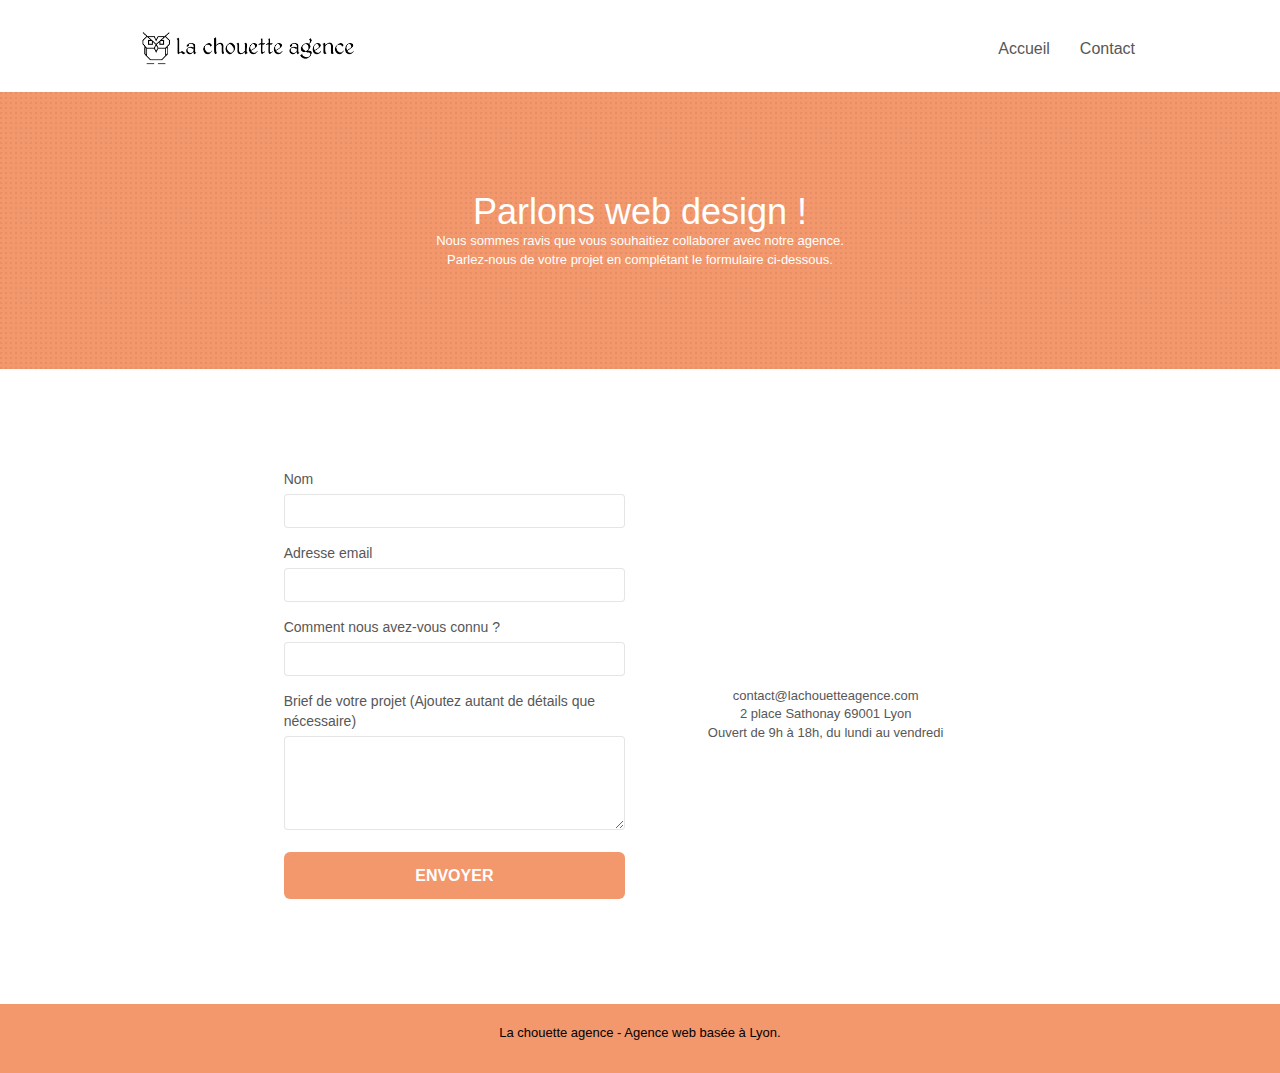
==== contact.html @ cbb8a117 "Add files via upload" ====
<!doctype html>
<html lang="fr">
<head>
    <meta charset="utf-8">
    <meta name="keywords" content="">
    <meta name="description" content="">
    <meta name="viewport" content="width=device-width, initial-scale=1.0, viewport-fit=cover">
    <link rel="shortcut icon" type="image/png" href="favicon.jpg">
    
	<link rel="stylesheet" type="text/css" href="./css/bootstrap.css">
	<link rel="stylesheet" type="text/css" href="style.css">
	<link rel="stylesheet" type="text/css" href="./css/font-awesome.css">
	<link rel="stylesheet" type="text/css" href="./css/et-line.css">
    
    <title>La chouette agence - contact</title>

    
<!-- Analytics -->
 
<!-- Analytics END -->
    
</head>
<body>
<!-- Principal conteneur -->
<div class="page-container">
    
<!-- bloc-0 -->
	<div class="bloc bgc-white l-bloc " id="bloc-0">
		<div class="container bloc-sm">
	
			<nav class="navbar row">
				<div class="navbar-header">
					<a class="navbar-brand" href="index.html"><img src="img/la-chouette-agence-min.png" alt="Logo la chouette agence" height="40" /></a>
					<button id="nav-toggle" type="button" class="ui-navbar-toggle navbar-toggle" data-toggle="collapse" data-target=".navbar-1">
						<span class="sr-only">Toggle navigation</span><span class="icon-bar"></span><span class="icon-bar"></span><span class="icon-bar"></span>
					</button>
				</div>
				<div class="collapse navbar-collapse navbar-1 special-dropdown-nav">
					<ul class="site-navigation nav navbar-nav">
						<li>
							<a href="index.html">Accueil</a>
						</li>
						<li>
						</li>
						<li>
							<a href="contact.html">Contact</a>
						</li>
					</ul>
				</div>
			</nav>
		</div>
	</div>
	<!-- bloc-0 END -->
	

<!-- bloc-6 -->
<div class="bloc bg-dots-bg bg-repeat bgc-atomic-tangerine d-bloc" id="bloc-6">
	<div class="container bloc-lg form-center">
		<div class="row">
			<div class="col-sm-12">
				<h1 class="text-center mg-lg tc-white tight-width-whitespace">
					Parlons web design !
				</h1>
				<p class="text-center mg-lg tc-white tight-width-whitespace">
					Nous sommes ravis que vous souhaitiez collaborer avec notre agence.<br>
					Parlez-nous de votre projet en complétant le formulaire ci-dessous.
				</p>
			</div>
		</div>
	</div>
</div>
<!-- bloc-6 END -->

<!-- bloc-7 -->
<div class="bloc bgc-white l-bloc" id="bloc-7">
	<div class="container bloc-lg form-center">
		<div class="row">
			<div class="col-sm-6">
				<form id="form_1" novalidate success-msg="Your message has been sent." fail-msg="Sorry it seems that our mail server is not responding, Sorry for the inconvenience!">
					<div class="form-group">
						<label>
							Nom
						</label>
						<input id="name" class="form-control" required />
					</div>
					<div class="form-group">
						<label>
							Adresse email
						</label>
						<input id="email" class="form-control" type="email" required />
					</div>
					<div class="form-group">
						<label>
							Comment nous avez-vous connu ?
						</label>
						<input class="form-control" type="email" required id="input_504" />
					</div>
					<div class="form-group">
						<label>
							Brief de votre projet (Ajoutez autant de détails que nécessaire)<br>
						</label><textarea id="message" class="form-control" rows="4" cols="50" required></textarea>
					</div> 
					<button class="bloc-button btn btn-lg btn-block cta-hero btn-atomic-tangerine" type="submit">
						Envoyer
					</button>
				</form>
			</div>
			<div class="col-sm-6 form-center text-center contact-form">
				<p>
					contact@lachouetteagence.com<br>2 place Sathonay 69001 Lyon<br>Ouvert de 9h à 18h, du lundi au vendredi<br>
				</p>
			</div>
		</div>
	</div>
</div>
<!-- bloc-7 END -->

<!-- ScrollToTop Button -->
<a class="bloc-button btn btn-d scrollToTop" onclick="scrollToTarget('1')"><span class="fa fa-chevron-up"></span></a>
<!-- ScrollToTop Button END-->


<!-- Footer - bloc-8 -->
<div class="bloc bgc-atomic-tangerine d-bloc" id="bloc-8">
	<div class="container bloc-sm">
		<div class="row">
			<div class="col-sm-12">
				<p class="text-center white">
					La chouette agence - Agence web basée à Lyon.<br>
				</p>
				</div>
			</div>
		</div>
	</div>
</div>
<!-- Footer - bloc-8 END -->


<!-- Principal conteneur END -->

<script src="./js/jquery-2.1.0.min.js"></script>
	<script src="./js/bootstrap.min.js"></script>
	<script src="./js/blocs-min.js"></script>
	<script src="./js/jqBootstrapValidation.js"></script>
	<script src="./js/formHandler.js"></script>

</body>
</html>
---- style.css ----
body {
    margin: 0;
    padding: 0;
    background: #FFF;
    overflow-x: hidden;
    -webkit-font-smoothing: antialiased;
    -moz-osx-font-smoothing: grayscale;
}

a,
button {
    transition: all .3s ease-in-out;
    outline: none!important;
}

a:hover {
    text-decoration: none;
    cursor: pointer;
}

#page-loading-blocs-notifaction {
    position: fixed;
    top: 0;
    bottom: 0;
    width: 100%;
    z-index: 100000;
    background: #FFFFFF url("img/pageload-spinner.gif") no-repeat center center;
}

.bloc {
    width: 100%;
    clear: both;
    background: 50% 50% no-repeat;
    padding: 0 50px;
    -webkit-background-size: cover;
    -moz-background-size: cover;
    -o-background-size: cover;
    background-size: cover;
    position: relative;

}

.bloc .container {
    padding-left: 0;
    padding-right: 0;
}

.bloc-lg {
    padding: 100px 50px;
}

.bloc-md {
    padding: 50px;
}

.bloc-sm {
    padding: 20px 50px;
}

.bg-center,
.bg-l-edge,
.bg-r-edge,
.bg-t-edge,
.bg-b-edge,
.bg-tl-edge,
.bg-bl-edge,
.bg-tr-edge,
.bg-br-edge,
.bg-repeat {
    -webkit-background-size: auto!important;
    -moz-background-size: auto!important;
    -o-background-size: auto!important;
    background-size: auto!important;
}

.bg-repeat {
    background: repeat;
}

.bg-t-edge {
    background: top no-repeat;
}

.bloc-bg-texture::before {
    content: "";
    background-size: 2px 2px;
    position: absolute;
    top: 0;
    bottom: 0;
    left: 0;
    right: 0;
}

.texture-paper::before {
    background: url("img/texture-paper-min.webp");
    background-size: 280px 280px;
}

.b-parallax {
    background-attachment: fixed;
}

.d-bloc {
    color: rgba(255, 255, 255, .7);
}

.d-bloc button:hover {
    color: rgba(255, 255, 255, .9);
}

.d-bloc .icon-round,
.d-bloc .icon-square,
.d-bloc .icon-rounded,
.d-bloc .icon-semi-rounded-a,
.d-bloc .icon-semi-rounded-b {
    border-color: rgba(255, 255, 255, .9);
}

.d-bloc .divider-h span {
    border-color: rgba(255, 255, 255, .2);
}

.d-bloc .a-btn,
.d-bloc .navbar a,
.d-bloc .navbar-brand,
.d-bloc a .icon-sm,
.d-bloc a .icon-md,
.d-bloc a .icon-lg,
.d-bloc a .icon-xl,
.d-bloc h1 a,
.d-bloc h2 a,
.d-bloc h3 a,
.d-bloc h4 a,
.d-bloc h5 a,
.d-bloc h6 a,
.d-bloc p a {
    color: rgba(255, 255, 255, .6);
}

.d-bloc .a-btn:hover,
.d-bloc .navbar a:hover,
.d-bloc .navbar-brand:hover,
.d-bloc a:hover .icon-sm,
.d-bloc a:hover .icon-md,
.d-bloc a:hover .icon-lg,
.d-bloc a:hover .icon-xl,
.d-bloc h1 a:hover,
.d-bloc h2 a:hover,
.d-bloc h3 a:hover,
.d-bloc h4 a:hover,
.d-bloc h5 a:hover,
.d-bloc h6 a:hover,
.d-bloc p a:hover {
    color: rgba(255, 255, 255, 1);
}

.d-bloc .navbar-toggle .icon-bar {
    background: rgba(255, 255, 255, 1);
}

.d-bloc .btn-wire,
.d-bloc .btn-wire:hover {
    color: rgba(255, 255, 255, 1);
    border-color: rgba(255, 255, 255, 1);
}

.d-bloc .panel {
    color: rgba(0, 0, 0, .5);
}

.d-bloc .panel button:hover {
    color: rgba(0, 0, 0, .7);
}

.d-bloc .panel icon {
    border-color: rgba(0, 0, 0, .7);
}

.d-bloc .panel .divider-h span {
    border-color: rgba(0, 0, 0, .1);
}

.d-bloc .panel .a-btn {
    color: rgba(0, 0, 0, .6);
}

.d-bloc .panel .a-btn:hover {
    color: rgba(0, 0, 0, 1);
}

.d-bloc .panel .btn-wire,
.d-bloc .panel .btn-wire:hover {
    color: rgba(0, 0, 0, .7);
    border-color: rgba(0, 0, 0, .3);
}

.d-bloc .panel,
.l-bloc {
    color: rgba(0, 0, 0, .5);
}

.d-bloc .panel button:hover,
.l-bloc button:hover {
    color: rgba(0, 0, 0, .7);
}

.l-bloc .icon-round,
.l-bloc .icon-square,
.l-bloc .icon-rounded,
.l-bloc .icon-semi-rounded-a,
.l-bloc .icon-semi-rounded-b {
    border-color: rgba(0, 0, 0, .7);
}

.d-bloc .panel .divider-h span,
.l-bloc .divider-h span {
    border-color: rgba(0, 0, 0, .1);
}

.d-bloc .panel .a-btn,
.l-bloc .a-btn,
.l-bloc .navbar a,
.l-bloc .navbar-brand,
.l-bloc a .icon-sm,
.l-bloc a .icon-md,
.l-bloc a .icon-lg,
.l-bloc a .icon-xl,
.l-bloc h1 a,
.l-bloc h2 a,
.l-bloc h3 a,
.l-bloc h4 a,
.l-bloc h5 a,
.l-bloc h6 a,
.l-bloc p a {
    color: rgba(0, 0, 0, .6);
}

.d-bloc .panel .a-btn:hover,
.l-bloc .a-btn:hover,
.l-bloc .navbar a:hover,
.l-bloc .navbar-brand:hover,
.l-bloc a:hover .icon-sm,
.l-bloc a:hover .icon-md,
.l-bloc a:hover .icon-lg,
.l-bloc a:hover .icon-xl,
.l-bloc h1 a:hover,
.l-bloc h2 a:hover,
.l-bloc h3 a:hover,
.l-bloc h4 a:hover,
.l-bloc h5 a:hover,
.l-bloc h6 a:hover,
.l-bloc p a:hover {
    color: rgba(0, 0, 0, 1);
}

.l-bloc .navbar-toggle .icon-bar {
    color: rgba(0, 0, 0, .6);
}

.d-bloc .panel .btn-wire,
.d-bloc .panel .btn-wire:hover,
.l-bloc .btn-wire,
.l-bloc .btn-wire:hover {
    color: rgba(0, 0, 0, .7);
    border-color: rgba(0, 0, 0, .3);
}

.voffset {
    margin-top: 30px;
}

.voffset-lg {
    margin-top: 80px;
}

.row-no-gutters {
    margin-right: 0;
    margin-left: 0;
}

.row.row-no-gutters > [class^="col-"],
.row.row-no-gutters > [class*=" col-"] {
    padding-right: 0;
    padding-left: 0;
}

#bloc-1-hero h1 {
    font-size: 32px;
}

.navbar {
    margin-bottom: 0;
    z-index: 1;
}

.navbar-brand {
    height: auto;
    padding: 3px 15px;
    font-size: 25px;
    font-weight: normal;
    font-weight: 600;
    line-height: 44px;
}

.navbar-brand img {
    max-height: 200px;
    margin: 0 5px 0 0;
    display: inline;
}

.navbar-brand img[src$=svg] {
    min-width: 100px;
}

.nav-center .navbar-brand img {
    margin: 0;
}

.navbar .nav {
    padding-top: 2px;
    margin-right: -16px;
    float: right;
    z-index: 1;
}

.nav > li {
    float: left;
    margin-top: 4px;
    font-size: 16px;
}

.navbar-nav .open .dropdown-menu > li > a {
    text-align: inherit;
}

.nav > li a:hover,
.nav > li a:focus {
    background: transparent;
}

.navbar-toggle {
    margin: 10px 10px 0 0;
    border: 0px;
}

.navbar-toggle:hover {
    background: transparent!important;
}

.navbar-toggle .icon-bar {
    background-color: rgba(0, 0, 0, .5);
    width: 26px;
}

.nav-invert .navbar .nav {
    float: left;
}

.nav-invert .navbar-header,
.nav-invert .navbar-brand {
    float: right;
    position: relative;
    z-index: 2;
}

@media (min-width: 768px) {
    .site-navigation {
        position: absolute;
        top: 50%;
        right: 20px;
        transform: translate(0, -50%);
        -webkit-transform: translateY(-50%);
    }
    .nav > li .dropdown-menu a,
    .nav > li .dropdown-menu a:hover {
        color: #484848;
    }
    .nav-invert .site-navigation {
        left: 0;
        right: 0;
    }
    .nav-center {
        text-align: center;
    }
    .nav-center .navbar-header {
        width: 100%;
    }
    .nav-center .navbar-header,
    .nav-center .navbar-brand,
    .nav-center .nav > li {
        float: none;
        display: inline-block;
    }
    .nav-center .site-navigation {
        position: relative;
        width: 100%;
        right: 0;
        margin-right: 0px;
        margin-top: 20px;
    }
    .nav-center.mini-nav .navbar-toggle {
        float: none;
        margin: 10px auto 0;
    }
}

.nav > li > .dropdown a {
    background: none!important;
    display: block;
    padding: 14px 15px;
}

nav .caret {
    margin: 0 5px;
}

.dropdown-menu .dropdown-menu {
    top: -8px;
    left: 100%;
}

.dropdown-menu .dropmenu-flow-right {
    top: 100%;
    left: 0;
    margin-left: -1px;
    border-top-left-radius: 0;
    border-top-right-radius: 0;
}

.dropdown-menu .dropdown span {
    border: 4px solid black;
    border-top-color: transparent;
    border-right-color: transparent;
    border-bottom-color: transparent;
    margin: 6px -5px 0 0!important;
    float: right;
}

.mg-md {
    margin-top: 10px;
    margin-bottom: 20px;
}

.mg-lg {
    margin-top: 10px;
    margin-bottom: 40px;
}

.btn {
    margin: 0 5px 5px 0;
}

.btn.pull-right {
    margin: 0 0 5px 5px;
}

.btn-d,
.btn-d:hover,
.btn-d:focus {
    color: #FFF;
    background: rgba(0, 0, 0, .3);
}

button {
    outline: none!important;
}

.btn-rd {
    border-radius: 40px;
}

.btn-clean {
    border: 1px solid rgba(0, 0, 0, .08);
    border-bottom-color: rgba(0, 0, 0, .1);
    text-shadow: 0 1px 0 rgba(0, 0, 1, .1);
    box-shadow: 0 1px 3px rgba(0, 0, 1, .25), inset 0 1px 0 0 rgba(255, 255, 255, .15);
}

.icon-md {
    font-size: 30px!important;
}

.icon-lg {
    font-size: 60px!important;
}

.sm-shadow {
    text-shadow: 0 1px 2px rgba(0, 0, 0, .3);
}

.panel-sq,
.panel-sq .panel-heading,
.panel-sq .panel-footer {
    border-radius: 0;
}

.panel-rd {
    border-radius: 30px;
}

.panel-rd .panel-heading {
    border-radius: 29px 29px 0 0;
}

.panel-rd .panel-footer {
    border-radius: 0 0 29px 29px;
}

.form-control {
    border-color: rgba(0, 0, 0, .1);
    box-shadow: none;
}

.scrollToTop {
    width: 40px;
    height: 40px;
    position: fixed;
    bottom: 20px;
    right: 20px;
    opacity: 0;
    z-index: 500;
    transition: all .3s ease-in-out;
}

.scrollToTop span {
    margin-top: 6px;
}

.showScrollTop {
    font-size: 14px;
    opacity: 1;
}

a[data-lightbox] {
    position: relative;
    display: block;
    text-align: center;
}

a[data-lightbox]:hover::before {
    content: "+";
    font-family: "HelveticaNeue-Light", "Helvetica Neue Light", "Helvetica Neue", Helvetica, Arial;
    font-size: 32px;
    width: 50px;
    height: 50px;
    margin-left: -25px;
    border-radius: 50%;
    background: rgba(0, 0, 0, .6);
    color: #FFF;
    font-weight: 100;
    z-index: 1;
    position: absolute;
    top: 50%;
    transform: translateY(-50%);
    -webkit-transform: translateY(-50%);
}

a[data-lightbox]:hover img {
    opacity: 0.6;
    -webkit-animation-fill-mode: none;
    animation-fill-mode: none;
}

#lightbox-modal {
    display: flex;
    align-items: center;
}

#lightbox-modal .modal-dialog {
    width: 90%;
    max-width: 900px;
    margin: 0 auto 0;
}

#lightbox-modal .modal-dialog img {
    max-height: 90vh;
    margin: 0 auto;
}

.lightbox-caption {
    padding: 20px;
    color: #FFF;
    background: rgba(0, 0, 0, .5);
    position: absolute;
    left: 15px;
    right: 15px;
    bottom: 5px;
}

.close-lightbox {
    color: #FFF;
    font-size: 30px;
    position: absolute;
    top: 20px;
    right: 20px;
    z-index: 20;
    background: rgba(0, 0, 0, .5);
    border: none;
    line-height: 30px;
    padding: 0 9px 5px;
    opacity: 0.3;
}

.close-lightbox:hover,
.next-lightbox:hover,
.prev-lightbox:hover {
    opacity: 1.0;
    color: #FFF;
}

.next-lightbox,
.prev-lightbox {
    font-size: 20px;
    color: rgba(255, 255, 255, .9);
    background: rgba(0, 0, 0, .5);
    transition: all .2s ease-in-out;
    position: absolute;
    top: 45%;
    z-index: 1;
    opacity: 0.4;
}

.next-lightbox {
    padding: 6px 8px 1px 13px;
    right: 25px;
}

.prev-lightbox {
    padding: 6px 13px 1px 10px;
    left: 25px;
}

.snapshot-lb .modal-body {
    padding-bottom: 45px;
}

.snapshot-lb .lightbox-caption {
    padding: 0;
    color: rgba(0, 0, 0, .5);
    background: none;
}

h1,
h2,
h3,
h4,
h5,
h6,
p,
label,
.btn,
a {
    font-family: "helvetica";
    font-weight: 400;
    color: #575757!important;
}

.form-center
{
    display: flex;
    justify-content: center;

}

.contact-form
{
    top: 50%;
}

.container {
    max-width: 1000px;
}

.hero-bloc-text {
    font-size: 38px;
}

.hero-bloc-text-sub {
    font-size: 36px;
}

.statement-bloc-text {
    line-height: 26px;
    font-style: italic;
    font-size: 20px;
    text-align: center;
    font-weight: lighter;
    max-width: 520px;
    margin: auto auto auto auto;
}

p {
    font-size: 13px;
}

.tight-width-whitespace {
    max-width: 600px;
    margin: auto auto auto auto;
}

.h1 {
    font-family: "Open Sans";
}

.cta-hero {
    margin-top: 22px;
    color: #FFFFFF!important;
    text-transform: uppercase;
    padding: 12px 28px 12px 28px;
    font-size: 16px;
    font-weight: 700;
}

.social {
    max-width: 400px;
    margin: auto auto auto auto;
}

h2 {
    line-height: 1.4em;
}

h3 {
    text-transform: uppercase;
    font-weight: 700;
    color: #333333!important;
}

.med-width-whitespace {
    max-width: 800px;
    margin: auto auto auto auto;
    box-shadow: 0px 0px 0px #000000;
}

h1 h4 {
    color: #333333!important;
}

.icons {
    margin-bottom: 14px;
    margin-top: 24px;
}

.white {
    color: #000000!important;
}

.portfolio-thumb {
    margin-bottom: 24px;
}

.portfolio-row {
    margin-bottom: 44px;
    margin-top: 50px;
}

.avatar {
    box-shadow: 0px 4px 9px rgba(0, 0, 0, 0.3);
}

.black-background {
    background-color: rgba(165, 147, 99, 0.7);
    padding: 40px 40px 40px 40px;
}

.bold-link {
    font-weight: 900;
    text-decoration: underline!important;
}

.bgc-white {
    background-color: #FFFFFF;
}

.bgc-dark-slate-blue {
    background-color: #364577;
}

.bgc-atomic-tangerine {
    background-color: #F3976C;
}

.tc-white {
    color: #ffffff!important;
}

.btn-atomic-tangerine {
    background: #F3976C;
    color: #FFFFFF!important;
}

.btn-atomic-tangerine:hover {
    background: #c27956!important;
    color: #FFFFFF!important;
}

.ltc-white {
    color: #FFFFFF!important;
}

.ltc-white:hover {
    color: #cccccc!important;
}

.ltc-atomic-tangerine {
    color: #F3976C!important;
}

.ltc-atomic-tangerine:hover {
    color: #c27956!important;
}

.icon-dark-slate-blue {
    color: #364577!important;
    border-color: #364577!important;
}

.bg-dots-bg {
    background-image: url("img/dots-bg-min.png");
}

.bg-lines-h2-bg {
    background-image: url("img/lines-h2-bg-min.webp");
}

.bg-banniere {
    background-image: url("img/la-chouette-agence-banniere-min.webp");
}

.bg-presentation {
    background-image: url("img/image-de-presentation-min.avif");
}

@media (max-width: 1024px) {
    .bloc {
        padding-left: 20px;
        padding-right: 20px;
    }
    .bloc.full-width-bloc,
    .bloc-tile-2.full-width-bloc .container,
    .bloc-tile-3.full-width-bloc .container,
    .bloc-tile-4.full-width-bloc .container {
        padding-left: 0;
        padding-right: 0;
    }
}

@media (max-width: 992px) and (min-width: 768px) {
    .navbar .nav {
        max-width: 80%
    }
    .nav-center.navbar .nav {
        max-width: 100%
    }
}

@media only screen and (min-device-width: 768px) and (max-device-width: 1024px) and (orientation: landscape) {
    .b-parallax {
        background-attachment: scroll;
    }
}

@media only screen and (min-device-width: 1024px) and (max-device-width: 1366px) and (-webkit-min-device-pixel-ratio: 1.5) {
    .b-parallax {
        background-attachment: scroll;
    }
}

@media (max-width: 991px) {
    .container {
        width: 100%;
    }
    .b-parallax {
        background-attachment: scroll;
    }
    .page-container,
    #hero-bloc {
        overflow-x: hidden;
        position: relative;
    }
    .bloc {
        padding-left: constant(safe-area-inset-left);
        padding-right: constant(safe-area-inset-right);
    }
    .bloc-group,
    .bloc-group .bloc {
        display: block;
        width: 100%;
    }
    .bloc-fill-screen .fill-bloc-top-edge,
    .bloc-fill-screen .fill-bloc-bottom-edge {
        padding: 0 20px;
        padding-left: constant(safe-area-inset-left);
        padding-right: constant(safe-area-inset-right);
    }
}

@media (max-width: 767px) {
    .page-container {
        overflow-x: hidden;
        position: relative;
    }
    h1,
    h2,
    h3,
    h4,
    h5,
    h6,
    p,
    #disqus_thread {
        padding-left: 10px!important;
        padding-right: 10px!important;
    }
    .b-parallax {
        background-attachment: scroll;
    }
    .navbar .nav {
        padding-top: 0;
        border-top: 1px solid rgba(0, 0, 0, .2);
        float: none!important;
    }
    .navbar.row {
        margin-left: 0;
        margin-right: 0;
    }
    .site-navigation {
        position: inherit;
        transform: none;
        -webkit-transform: none;
        -ms-transform: none;
    }
    .nav > li {
        margin-top: 0;
        border-bottom: 1px solid rgba(0, 0, 0, .1);
        background: rgba(0, 0, 0, .05);
        text-align: left;
        padding-left: 15px;
        width: 100%;
    }
    .nav > li:hover {
        background: rgba(0, 0, 0, .08);
    }
    .dropdown .dropdown a .caret {
        float: none;
        margin: 5px 0 0 10px!important;
        border: 4px solid black;
        border-bottom-color: transparent;
        border-right-color: transparent;
        border-left-color: transparent;
    }
    #hero-bloc .navbar .nav {
        background: rgba(0, 0, 0, .8);
    }
    #hero-bloc .navbar .nav a {
        color: rgba(255, 255, 255, .6);
    }
    .hero {
        padding: 50px 0;
    }
    .hero-nav {
        left: -1px;
        right: -1px;
    }
    .navbar-collapse {
        padding: 0;
        overflow-x: hidden;
        -webkit-box-shadow: none;
        box-shadow: none;
    }
    .navbar-brand img {
        max-height: 40px;
        width: auto;
    }
    .nav-invert .navbar-header {
        float: none;
        width: 100%;
    }
    .nav-invert .navbar-toggle {
        float: left;
        margin-left: 10px;
    }
    .bloc {
        padding-left: 0;
        padding-right: 0;
    }
    .bloc-xxl,
    .bloc-xl,
    .bloc-lg {
        padding: 40px 0;
    }
    .bloc-sm,
    .bloc-md {
        padding-left: 0;
        padding-right: 0;
    }
    .bloc-tile-2 .container,
    .bloc-tile-3 .container,
    .bloc-tile-4 .container,
    .bloc-fill-screen .fill-bloc-top-edge,
    .bloc-fill-screen .fill-bloc-bottom-edge {
        padding-left: 0;
        padding-right: 0;
    }
    .a-block {
        padding: 0 10px;
    }
    .btn-dwn {
        display: none;
    }
    .voffset {
        margin-top: 5px;
    }
    .voffset-md {
        margin-top: 20px;
    }
    .voffset-lg {
        margin-top: 30px;
    }
    form {
        padding: 5px;
    }
    .close-lightbox {
        display: inline-block;
    }
    .blocsapp-device-iphone5 {
        background-size: 216px 425px;
        padding-top: 60px;
        width: 216px;
        height: 425px;
    }
    .blocsapp-device-iphone5 img {
        width: 180px;
        height: 320px;
    }
}

@media (max-width: 400px) {
    .bloc {
        padding-left: 0;
        padding-right: 0;
    }
}

@media (max-width: 767px) {
    .bloc-mob-center-text {
        text-align: center;
    }
}
---- css/et-line.css ----
@font-face {
    font-family: et-line;
    src: url(../fonts/et-line.eot);
    src: url(../fonts/et-line.eot?#iefix) format('embedded-opentype'), url(../fonts/et-line.woff) format('woff'), url(../fonts/et-line.ttf) format('truetype'), url(../fonts/et-line.svg#et-line) format('svg');
    font-weight: 400;
    font-style: normal
}

.et-icon-adjustments,
.et-icon-alarmclock,
.et-icon-anchor,
.et-icon-aperture,
.et-icon-attachment,
.et-icon-bargraph,
.et-icon-basket,
.et-icon-beaker,
.et-icon-bike,
.et-icon-book-open,
.et-icon-briefcase,
.et-icon-browser,
.et-icon-calendar,
.et-icon-camera,
.et-icon-caution,
.et-icon-chat,
.et-icon-circle-compass,
.et-icon-clipboard,
.et-icon-clock,
.et-icon-cloud,
.et-icon-compass,
.et-icon-desktop,
.et-icon-dial,
.et-icon-document,
.et-icon-documents,
.et-icon-download,
.et-icon-dribbble,
.et-icon-edit,
.et-icon-envelope,
.et-icon-expand,
.et-icon-facebook,
.et-icon-flag,
.et-icon-focus,
.et-icon-gears,
.et-icon-genius,
.et-icon-gift,
.et-icon-global,
.et-icon-globe,
.et-icon-googleplus,
.et-icon-grid,
.et-icon-happy,
.et-icon-hazardous,
.et-icon-heart,
.et-icon-hotairballoon,
.et-icon-hourglass,
.et-icon-key,
.et-icon-laptop,
.et-icon-layers,
.et-icon-lifesaver,
.et-icon-lightbulb,
.et-icon-linegraph,
.et-icon-linkedin,
.et-icon-lock,
.et-icon-magnifying-glass,
.et-icon-map,
.et-icon-map-pin,
.et-icon-megaphone,
.et-icon-mic,
.et-icon-mobile,
.et-icon-newspaper,
.et-icon-notebook,
.et-icon-paintbrush,
.et-icon-paperclip,
.et-icon-pencil,
.et-icon-phone,
.et-icon-picture,
.et-icon-pictures,
.et-icon-piechart,
.et-icon-presentation,
.et-icon-pricetags,
.et-icon-printer,
.et-icon-profile-female,
.et-icon-profile-male,
.et-icon-puzzle,
.et-icon-quote,
.et-icon-recycle,
.et-icon-refresh,
.et-icon-ribbon,
.et-icon-rss,
.et-icon-sad,
.et-icon-scissors,
.et-icon-scope,
.et-icon-search,
.et-icon-shield,
.et-icon-speedometer,
.et-icon-strategy,
.et-icon-streetsign,
.et-icon-tablet,
.et-icon-target,
.et-icon-telescope,
.et-icon-toolbox,
.et-icon-tools,
.et-icon-tools-2,
.et-icon-trophy,
.et-icon-tumblr,
.et-icon-twitter,
.et-icon-upload,
.et-icon-video,
.et-icon-wallet,
.et-icon-wine {
    font-family: et-line;
    speak: none;
    font-style: normal;
    font-weight: 400;
    font-variant: normal;
    text-transform: none;
    line-height: 1;
    -webkit-font-smoothing: antialiased;
    -moz-osx-font-smoothing: grayscale;
    display: inline-block
}

.et-icon-mobile:before {
    content: "\e000"
}

.et-icon-laptop:before {
    content: "\e001"
}

.et-icon-desktop:before {
    content: "\e002"
}

.et-icon-tablet:before {
    content: "\e003"
}

.et-icon-phone:before {
    content: "\e004"
}

.et-icon-document:before {
    content: "\e005"
}

.et-icon-documents:before {
    content: "\e006"
}

.et-icon-search:before {
    content: "\e007"
}

.et-icon-clipboard:before {
    content: "\e008"
}

.et-icon-newspaper:before {
    content: "\e009"
}

.et-icon-notebook:before {
    content: "\e00a"
}

.et-icon-book-open:before {
    content: "\e00b"
}

.et-icon-browser:before {
    content: "\e00c"
}

.et-icon-calendar:before {
    content: "\e00d"
}

.et-icon-presentation:before {
    content: "\e00e"
}

.et-icon-picture:before {
    content: "\e00f"
}

.et-icon-pictures:before {
    content: "\e010"
}

.et-icon-video:before {
    content: "\e011"
}

.et-icon-camera:before {
    content: "\e012"
}

.et-icon-printer:before {
    content: "\e013"
}

.et-icon-toolbox:before {
    content: "\e014"
}

.et-icon-briefcase:before {
    content: "\e015"
}

.et-icon-wallet:before {
    content: "\e016"
}

.et-icon-gift:before {
    content: "\e017"
}

.et-icon-bargraph:before {
    content: "\e018"
}

.et-icon-grid:before {
    content: "\e019"
}

.et-icon-expand:before {
    content: "\e01a"
}

.et-icon-focus:before {
    content: "\e01b"
}

.et-icon-edit:before {
    content: "\e01c"
}

.et-icon-adjustments:before {
    content: "\e01d"
}

.et-icon-ribbon:before {
    content: "\e01e"
}

.et-icon-hourglass:before {
    content: "\e01f"
}

.et-icon-lock:before {
    content: "\e020"
}

.et-icon-megaphone:before {
    content: "\e021"
}

.et-icon-shield:before {
    content: "\e022"
}

.et-icon-trophy:before {
    content: "\e023"
}

.et-icon-flag:before {
    content: "\e024"
}

.et-icon-map:before {
    content: "\e025"
}

.et-icon-puzzle:before {
    content: "\e026"
}

.et-icon-basket:before {
    content: "\e027"
}

.et-icon-envelope:before {
    content: "\e028"
}

.et-icon-streetsign:before {
    content: "\e029"
}

.et-icon-telescope:before {
    content: "\e02a"
}

.et-icon-gears:before {
    content: "\e02b"
}

.et-icon-key:before {
    content: "\e02c"
}

.et-icon-paperclip:before {
    content: "\e02d"
}

.et-icon-attachment:before {
    content: "\e02e"
}

.et-icon-pricetags:before {
    content: "\e02f"
}

.et-icon-lightbulb:before {
    content: "\e030"
}

.et-icon-layers:before {
    content: "\e031"
}

.et-icon-pencil:before {
    content: "\e032"
}

.et-icon-tools:before {
    content: "\e033"
}

.et-icon-tools-2:before {
    content: "\e034"
}

.et-icon-scissors:before {
    content: "\e035"
}

.et-icon-paintbrush:before {
    content: "\e036"
}

.et-icon-magnifying-glass:before {
    content: "\e037"
}

.et-icon-circle-compass:before {
    content: "\e038"
}

.et-icon-linegraph:before {
    content: "\e039"
}

.et-icon-mic:before {
    content: "\e03a"
}

.et-icon-strategy:before {
    content: "\e03b"
}

.et-icon-beaker:before {
    content: "\e03c"
}

.et-icon-caution:before {
    content: "\e03d"
}

.et-icon-recycle:before {
    content: "\e03e"
}

.et-icon-anchor:before {
    content: "\e03f"
}

.et-icon-profile-male:before {
    content: "\e040"
}

.et-icon-profile-female:before {
    content: "\e041"
}

.et-icon-bike:before {
    content: "\e042"
}

.et-icon-wine:before {
    content: "\e043"
}

.et-icon-hotairballoon:before {
    content: "\e044"
}

.et-icon-globe:before {
    content: "\e045"
}

.et-icon-genius:before {
    content: "\e046"
}

.et-icon-map-pin:before {
    content: "\e047"
}

.et-icon-dial:before {
    content: "\e048"
}

.et-icon-chat:before {
    content: "\e049"
}

.et-icon-heart:before {
    content: "\e04a"
}

.et-icon-cloud:before {
    content: "\e04b"
}

.et-icon-upload:before {
    content: "\e04c"
}

.et-icon-download:before {
    content: "\e04d"
}

.et-icon-target:before {
    content: "\e04e"
}

.et-icon-hazardous:before {
    content: "\e04f"
}

.et-icon-piechart:before {
    content: "\e050"
}

.et-icon-speedometer:before {
    content: "\e051"
}

.et-icon-global:before {
    content: "\e052"
}

.et-icon-compass:before {
    content: "\e053"
}

.et-icon-lifesaver:before {
    content: "\e054"
}

.et-icon-clock:before {
    content: "\e055"
}

.et-icon-aperture:before {
    content: "\e056"
}

.et-icon-quote:before {
    content: "\e057"
}

.et-icon-scope:before {
    content: "\e058"
}

.et-icon-alarmclock:before {
    content: "\e059"
}

.et-icon-refresh:before {
    content: "\e05a"
}

.et-icon-happy:before {
    content: "\e05b"
}

.et-icon-sad:before {
    content: "\e05c"
}

.et-icon-facebook:before {
    content: "\e05d"
}

.et-icon-twitter:before {
    content: "\e05e"
}

.et-icon-googleplus:before {
    content: "\e05f"
}

.et-icon-rss:before {
    content: "\e060"
}

.et-icon-tumblr:before {
    content: "\e061"
}

.et-icon-linkedin:before {
    content: "\e062"
}

.et-icon-dribbble:before {
    content: "\e063"
}
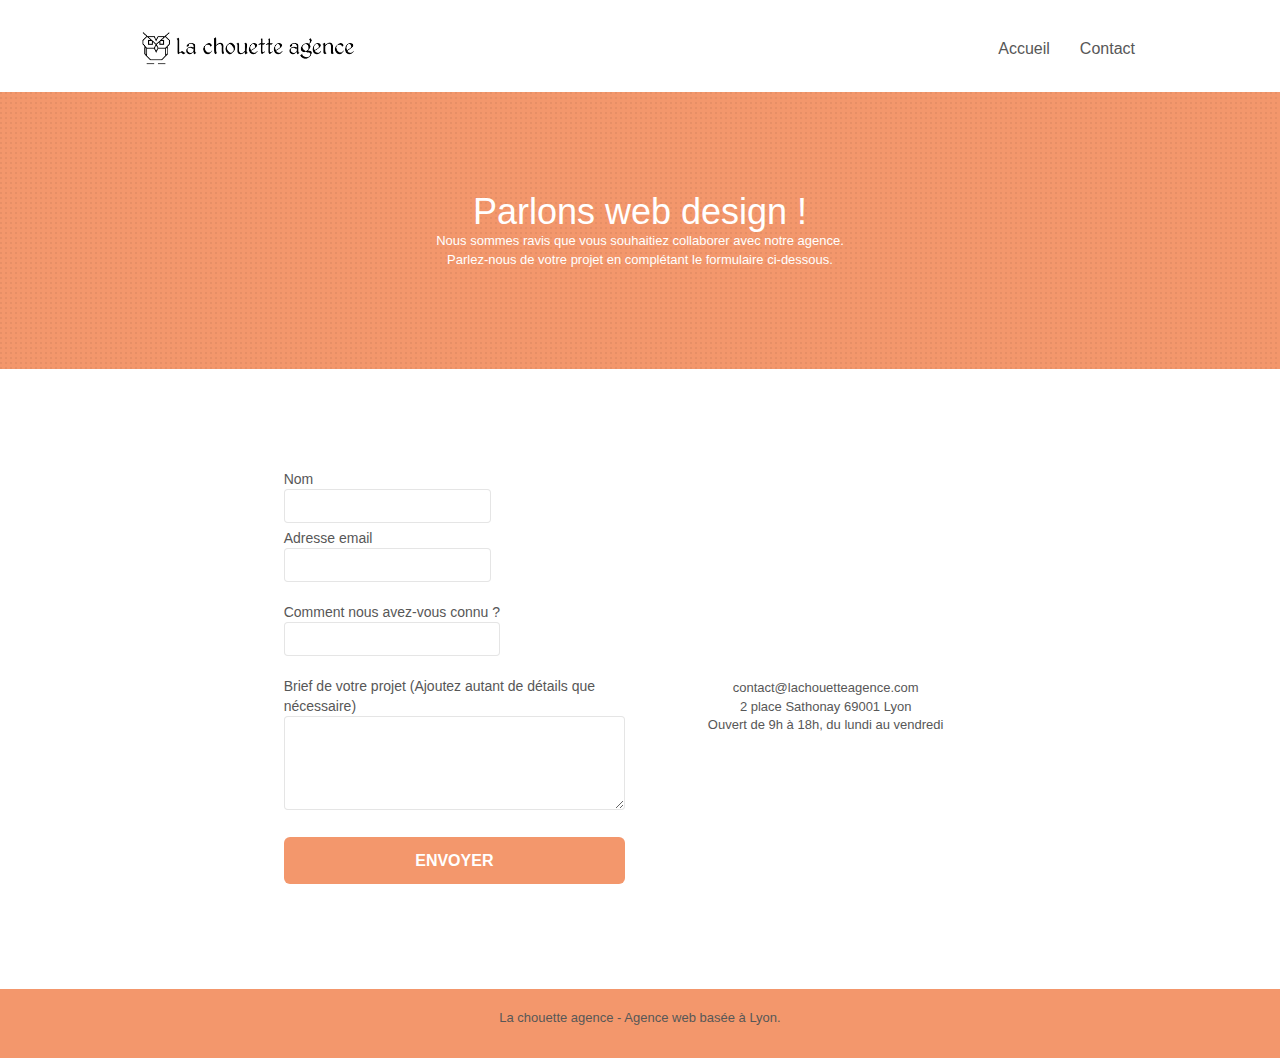
==== commit afb472d3: "Add files via upload" ====
--- a/contact.html
+++ b/contact.html
@@ -80,26 +80,30 @@
 					<div class="form-group">
 						<label>
 							Nom
+						<input id="name" class="form-control" required />
 						</label>
-						<input id="name" class="form-control" required />
-					</div>
+						
 					<div class="form-group">
 						<label>
 							Adresse email
+						<input id="email" class="form-control" type="email" required />
 						</label>
-						<input id="email" class="form-control" type="email" required />
+						
 					</div>
 					<div class="form-group">
 						<label>
 							Comment nous avez-vous connu ?
+							<input class="form-control" type="email" required id="input_504" />
 						</label>
-						<input class="form-control" type="email" required id="input_504" />
+						
 					</div>
 					<div class="form-group">
 						<label>
 							Brief de votre projet (Ajoutez autant de détails que nécessaire)<br>
-						</label><textarea id="message" class="form-control" rows="4" cols="50" required></textarea>
+						<textarea id="message" class="form-control" rows="4" cols="50" required></textarea>
+						</label>
 					</div> 
+					</div>
 					<button class="bloc-button btn btn-lg btn-block cta-hero btn-atomic-tangerine" type="submit">
 						Envoyer
 					</button>
@@ -125,7 +129,7 @@
 	<div class="container bloc-sm">
 		<div class="row">
 			<div class="col-sm-12">
-				<p class="text-center white">
+				<p class="text-center black">
 					La chouette agence - Agence web basée à Lyon.<br>
 				</p>
 				</div>
--- a/style.css
+++ b/style.css
@@ -742,7 +742,11 @@
 }
 
 .white {
-    color: #000000!important;
+    color: #ffffff!important;
+}
+
+.black {
+    color: #000000;
 }
 
 .portfolio-thumb {
